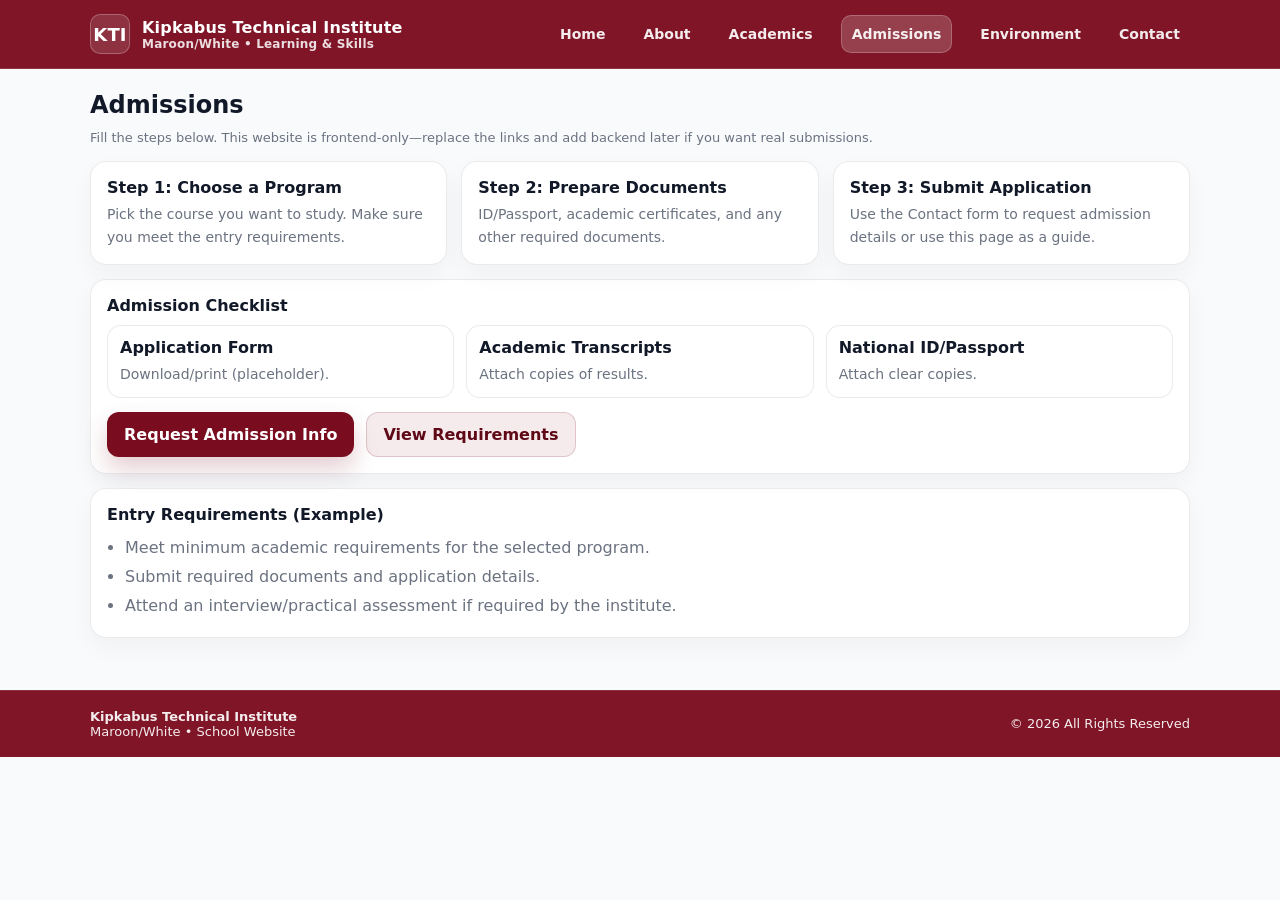
==== admissions.html @ e5349999 "first commit" ====
<!doctype html>
<html lang="en">
<head>
  <meta charset="utf-8" />
  <meta name="viewport" content="width=device-width, initial-scale=1" />
  <title>Admissions | Kipkabus Technical Institute</title>
  <link rel="stylesheet" href="style.css" />
</head>
<body>
  <a class="skip-link" href="#main">Skip to content</a>

  <header class="site-header" role="banner">
    <div class="container">
      <nav class="navbar" aria-label="Primary navigation">
        <div class="brand" aria-label="Kipkabus Technical Institute">
          <div class="logo" aria-hidden="true">KTI</div>
          <div>
            Kipkabus Technical Institute
            <div style="font-weight:600; font-size:12px; color:rgba(255,255,255,.86)">Maroon/White • Learning & Skills</div>
          </div>
        </div>

        <button class="burger" aria-label="Open menu" aria-expanded="false" type="button">☰ Menu</button>

        <div class="nav-links" id="navLinks">
          <a href="index.html">Home</a>
          <a href="about.html">About</a>
          <a href="academics.html">Academics</a>
          <a href="admissions.html">Admissions</a>
          <a href="environment.html">Environment</a>
          <a href="contact.html">Contact</a>
        </div>
      </nav>
    </div>
  </header>

  <main id="main" class="section">
    <div class="container">
      <h2 style="margin-top:0">Admissions</h2>
      <p class="small-note" style="margin-top:0">
        Fill the steps below. This website is frontend-only—replace the links and add backend later if you want real submissions.
      </p>

      <div class="grid-3" style="margin-top:14px">
        <div class="card">
          <h3>Step 1: Choose a Program</h3>
          <p>Pick the course you want to study. Make sure you meet the entry requirements.</p>
        </div>
        <div class="card">
          <h3>Step 2: Prepare Documents</h3>
          <p>ID/Passport, academic certificates, and any other required documents.</p>
        </div>
        <div class="card">
          <h3>Step 3: Submit Application</h3>
          <p>Use the Contact form to request admission details or use this page as a guide.</p>
        </div>
      </div>

      <div class="card" style="margin-top:14px">
        <h3 style="margin-top:0">Admission Checklist</h3>
        <div class="grid-3" style="grid-template-columns: repeat(3, 1fr); margin-top:10px; gap:12px">
          <div class="list-item"><b>Application Form</b><span>Download/print (placeholder).</span></div>
          <div class="list-item"><b>Academic Transcripts</b><span>Attach copies of results.</span></div>
          <div class="list-item"><b>National ID/Passport</b><span>Attach clear copies.</span></div>
        </div>

        <div style="display:flex; gap:12px; flex-wrap:wrap; margin-top:14px">
          <a class="btn btn-primary" href="contact.html">Request Admission Info</a>
          <a class="btn btn-ghost" href="#requirements">View Requirements</a>
        </div>
      </div>

      <div class="card" id="requirements" style="margin-top:14px">
        <h3>Entry Requirements (Example)</h3>
        <ul style="margin:10px 0 0; padding-left:18px; color:var(--muted); line-height:1.8">
          <li>Meet minimum academic requirements for the selected program.</li>
          <li>Submit required documents and application details.</li>
          <li>Attend an interview/practical assessment if required by the institute.</li>
        </ul>
      </div>
    </div>
  </main>

  <footer>
    <div class="container footer-inner">
      <div>
        <b>Kipkabus Technical Institute</b><br />
        Maroon/White • School Website
      </div>
      <div>
        <span>© <span id="year"></span> All Rights Reserved</span>
      </div>
    </div>
  </footer>

  <script>
    document.getElementById('year').textContent = new Date().getFullYear();
  </script>
  <script src="script.js"></script>
</body>
</html>
---- style.css ----
/* Kipkabus Technical Institute (Maroon/White) - shared styles */

:root{
  --maroon:#7a0c1f;
  --maroon-dark:#5f0816;
  --white:#ffffff;
  --muted:#6b7280;
  --bg:#f8fafc;
  --card:#ffffff;
  --border:rgba(0,0,0,.08);
  --shadow: 0 10px 30px rgba(0,0,0,.08);
}

*{box-sizing:border-box}
html,body{height:100%}
body{
  margin:0;
  font-family: ui-sans-serif, system-ui, -apple-system, Segoe UI, Roboto, Helvetica, Arial, "Apple Color Emoji","Segoe UI Emoji";
  background:var(--bg);
  color:#111827;
}

a{color:inherit; text-decoration:none}

.container{
  width:min(1100px, 92%);
  margin:0 auto;
}

/* Header / Navbar */
.site-header{
  position:sticky;
  top:0;
  z-index:50;
  background:rgba(122,12,31,.96);
  backdrop-filter: blur(6px);
  border-bottom: 1px solid rgba(255,255,255,.12);
}

.navbar{
  display:flex;
  align-items:center;
  justify-content:space-between;
  padding:14px 0;
}

.brand{
  display:flex;
  align-items:center;
  gap:12px;
  color:var(--white);
  font-weight:800;
  letter-spacing:.2px;
}

.brand .logo{
  width:40px;
  height:40px;
  border-radius:10px;
  background:rgba(255,255,255,.12);
  border:1px solid rgba(255,255,255,.25);
  display:flex;
  align-items:center;
  justify-content:center;
  font-size:18px;
}

.nav-links{
  display:flex;
  align-items:center;
  gap:18px;
}

.nav-links a{
  color:rgba(255,255,255,.92);
  font-weight:600;
  font-size:14px;
  padding:10px 10px;
  border-radius:10px;
  transition: background .15s ease, transform .15s ease;
}

.nav-links a:hover{
  background:rgba(255,255,255,.14);
  transform: translateY(-1px);
}

.nav-links a.active{
  background:rgba(255,255,255,.18);
  border:1px solid rgba(255,255,255,.22);
}

.burger{
  display:none;
  background:transparent;
  border:1px solid rgba(255,255,255,.35);
  color:var(--white);
  border-radius:12px;
  padding:10px 12px;
  cursor:pointer;
}

.burger:active{transform: translateY(1px)}

/* Mobile menu */
@media (max-width: 860px){
  .burger{display:inline-flex; align-items:center; gap:8px}
  .nav-links{
    position:absolute;
    left:0;
    right:0;
    top:100%;
    background:var(--maroon);
    padding:12px 0;
    flex-direction:column;
    align-items:flex-start;
    gap:0;
    display:none;
    border-bottom:1px solid rgba(255,255,255,.12);
  }
  .nav-links.open{display:flex}
  .nav-links a{
    width:100%;
    padding:12px 16px;
    border-radius:0;
    border-left:none;
    border-right:none;
  }
}

/* Hero */
.hero{
  padding: 46px 0 22px;
}

.hero-grid{
  display:grid;
  grid-template-columns: 1.2fr .8fr;
  gap:22px;
  align-items:center;
}

@media (max-width: 900px){
  .hero-grid{grid-template-columns: 1fr;}
}

.hero-card{
  background:rgba(255,255,255,.85);
  border:1px solid var(--border);
  border-radius:18px;
  box-shadow: var(--shadow);
  padding:22px;
}

.kicker{
  display:inline-flex;
  align-items:center;
  gap:10px;
  padding:8px 12px;
  border-radius:999px;
  background: rgba(122,12,31,.10);
  border:1px solid rgba(122,12,31,.18);
  color: var(--maroon-dark);
  font-weight:700;
  font-size:13px;
}

h1{
  margin:14px 0 10px;
  font-size:40px;
  line-height:1.05;
}
@media (max-width: 520px){h1{font-size:32px}}

p.lead{
  color: var(--muted);
  font-size:16px;
  line-height:1.6;
  margin:0 0 18px;
}

.cta-row{display:flex; gap:12px; flex-wrap:wrap}

.btn{
  display:inline-flex;
  align-items:center;
  justify-content:center;
  gap:10px;
  padding:12px 16px;
  border-radius:12px;
  font-weight:800;
  border:1px solid transparent;
  cursor:pointer;
  transition: transform .15s ease, box-shadow .15s ease, background .15s ease;
}

.btn:active{transform: translateY(1px)}

.btn-primary{
  background: var(--maroon);
  color: var(--white);
  box-shadow: 0 12px 24px rgba(122,12,31,.20);
}
.btn-primary:hover{background: var(--maroon-dark)}

.btn-ghost{
  background: rgba(122,12,31,.08);
  color: var(--maroon-dark);
  border-color: rgba(122,12,31,.18);
}
.btn-ghost:hover{background: rgba(122,12,31,.12)}

/* Sections */
.section{
  padding: 22px 0;
}

.section h2{
  margin:0 0 10px;
  font-size:24px;
}

.grid-3{
  display:grid;
  grid-template-columns: repeat(3, 1fr);
  gap:14px;
}
@media (max-width: 900px){.grid-3{grid-template-columns: 1fr}}

.card{
  background:var(--card);
  border:1px solid var(--border);
  border-radius:16px;
  padding:16px;
  box-shadow: 0 10px 25px rgba(0,0,0,.04);
}

.card h3{margin:0 0 6px; font-size:16px}
.card p{margin:0; color:var(--muted); line-height:1.6; font-size:14px}

/* Footer */
footer{
  margin-top:30px;
  padding: 18px 0;
  background: rgba(122,12,31,.96);
  color: rgba(255,255,255,.92);
  border-top:1px solid rgba(255,255,255,.12);
}
.footer-inner{
  display:flex;
  align-items:center;
  justify-content:space-between;
  gap:14px;
  flex-wrap:wrap;
  font-size:13px;
}

/* Forms */
.form{
  display:grid;
  grid-template-columns: 1fr 1fr;
  gap:12px;
}
@media (max-width: 720px){.form{grid-template-columns:1fr}}

.field{
  display:flex;
  flex-direction:column;
  gap:8px;
}

label{font-weight:700; font-size:13px; color:#374151}
input, textarea, select{
  width:100%;
  padding:12px 12px;
  border-radius:12px;
  border:1px solid rgba(0,0,0,.12);
  background:#fff;
  outline:none;
  font-size:14px;
}
textarea{min-height:120px; resize:vertical}

input:focus, textarea:focus, select:focus{
  border-color: rgba(122,12,31,.35);
  box-shadow: 0 0 0 4px rgba(122,12,31,.10);
}

.full{grid-column: 1 / -1;}

.form-actions{
  grid-column: 1 / -1;
  display:flex;
  align-items:center;
  justify-content:space-between;
  gap:12px;
  flex-wrap:wrap;
  margin-top:4px;
}

.small-note{color:var(--muted); font-size:13px; line-height:1.4}

.toast{
  display:none;
  margin-top:12px;
  padding:12px 14px;
  border-radius:12px;
  border:1px solid rgba(122,12,31,.20);
  background: rgba(122,12,31,.08);
  color: var(--maroon-dark);
  font-weight:700;
}

.toast.show{display:block}

/* Table-ish list */
.list{
  display:flex;
  flex-direction:column;
  gap:10px;
}

.list-item{
  padding:12px 12px;
  border:1px solid var(--border);
  border-radius:14px;
  background: #fff;
}
.list-item b{color:#111827}
.list-item span{display:block; margin-top:6px; color:var(--muted); font-size:14px; line-height:1.6}

/* Accessibility */
.skip-link{
  position:absolute;
  left:-9999px;
  top:auto;
  width:1px;
  height:1px;
  overflow:hidden;
}
.skip-link:focus{
  left: 12px;
  top: 12px;
  width:auto;
  height:auto;
  padding:12px 14px;
  background:#fff;
  border:1px solid var(--border);
  border-radius:12px;
  z-index:1000;
}
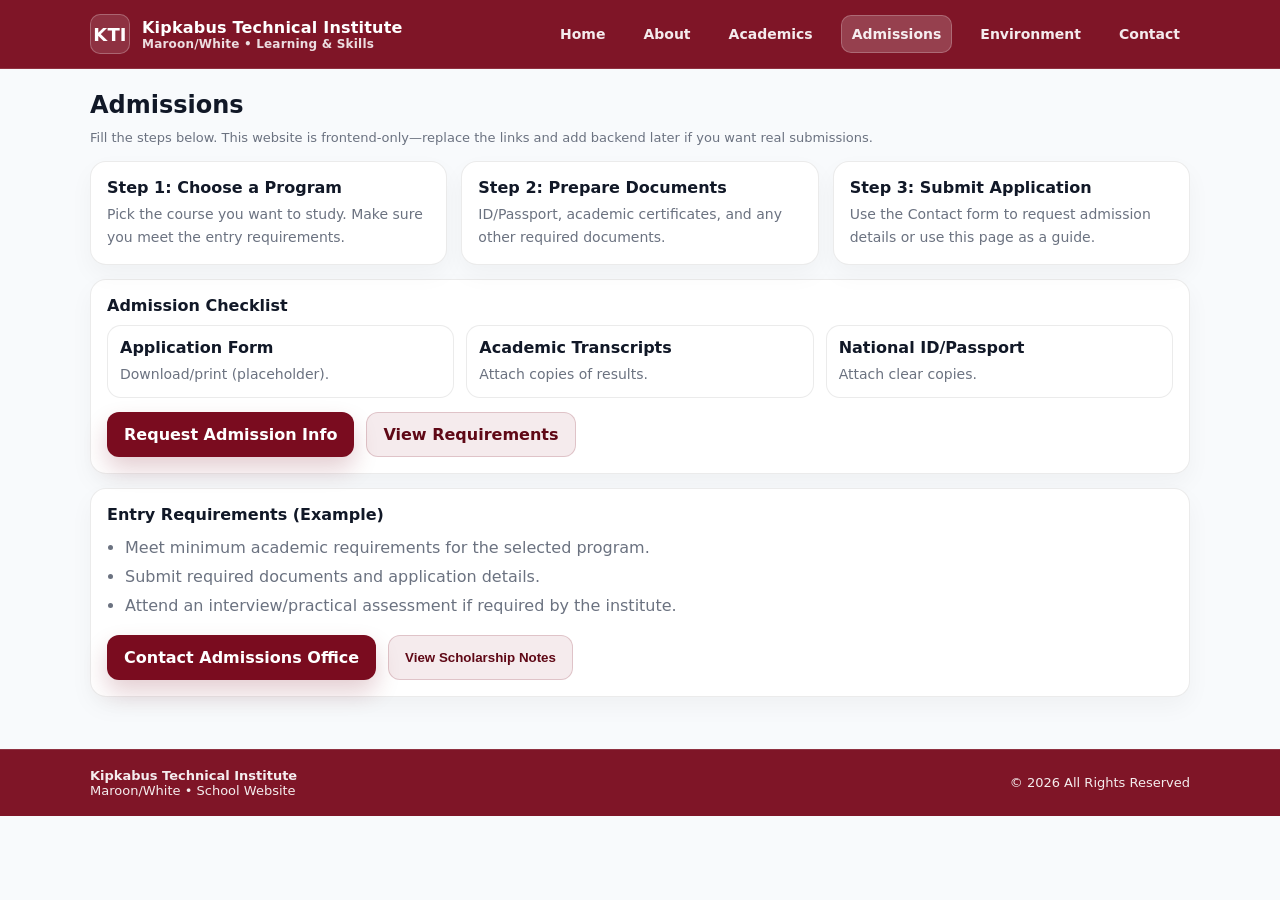
==== commit a27ad8f9: "Add professional modal/accordion and UX polish" ====
--- a/admissions.html
+++ b/admissions.html
@@ -77,9 +77,40 @@
           <li>Submit required documents and application details.</li>
           <li>Attend an interview/practical assessment if required by the institute.</li>
         </ul>
+
+        <div style="display:flex; gap:12px; flex-wrap:wrap; margin-top:14px">
+          <a class="btn btn-primary" href="contact.html">Contact Admissions Office</a>
+          <button class="btn btn-ghost" type="button" data-modal-target="#admissionModal" aria-haspopup="dialog">
+            View Scholarship Notes
+          </button>
+        </div>
       </div>
+
+      <!-- Modal -->
+      <section class="modal" id="admissionModal" data-modal="admissionModal" aria-hidden="true" role="dialog" aria-modal="true">
+        <div class="modal-backdrop" aria-hidden="true"></div>
+        <div class="modal-dialog" role="document">
+          <div class="modal-header">
+            <h3 style="margin:0">Scholarship Notes (Example)</h3>
+            <button type="button" class="modal-close" data-modal-close aria-label="Close dialog">✕</button>
+          </div>
+          <div class="modal-body">
+            <p class="small-note" style="margin-top:0">This is placeholder content. Replace it with your official scholarship/benefits information.</p>
+            <ul style="margin:10px 0 0; padding-left:18px; color:var(--muted); line-height:1.8">
+              <li>Merit-based selection and/or need-based consideration.</li>
+              <li>Some programs may require practical assessment or interview.</li>
+              <li>Applicants may be notified after reviewing documents.</li>
+            </ul>
+          </div>
+          <div class="modal-footer">
+            <a class="btn btn-primary" href="contact.html">Ask for Eligibility</a>
+            <button class="btn btn-ghost" type="button" data-modal-close>Close</button>
+          </div>
+        </div>
+      </section>
     </div>
   </main>
+
 
   <footer>
     <div class="container footer-inner">
--- a/style.css
+++ b/style.css
@@ -326,8 +326,113 @@
   border-radius:14px;
   background: #fff;
 }
+
 .list-item b{color:#111827}
 .list-item span{display:block; margin-top:6px; color:var(--muted); font-size:14px; line-height:1.6}
+
+/* Accordion */
+.accordion{
+  display:flex;
+  flex-direction:column;
+  gap:10px;
+}
+
+.accordion-item{
+  border:1px solid var(--border);
+  border-radius:14px;
+  background:#fff;
+  overflow:hidden;
+}
+
+.accordion-button{
+  width:100%;
+  text-align:left;
+  background: transparent;
+  border:0;
+  padding:14px 14px;
+  font-weight:800;
+  color:#111827;
+  cursor:pointer;
+  display:flex;
+  align-items:center;
+  justify-content:space-between;
+}
+
+.accordion-button:focus-visible{
+  outline: none;
+  box-shadow: 0 0 0 4px rgba(122,12,31,.14);
+}
+
+.accordion-panel{
+  padding:0 14px 14px;
+}
+
+/* Modal */
+.modal{
+  position:fixed;
+  inset:0;
+  display:none;
+  z-index:2000;
+}
+
+.modal.open{display:block}
+
+.modal-backdrop{
+  position:absolute;
+  inset:0;
+  background: rgba(0,0,0,.52);
+}
+
+.modal-dialog{
+  position:relative;
+  width:min(720px, 92%);
+  margin: 9vh auto 0;
+  background:#fff;
+  border:1px solid var(--border);
+  border-radius:16px;
+  box-shadow: 0 22px 60px rgba(0,0,0,.25);
+  overflow:hidden;
+}
+
+.modal-header{
+  display:flex;
+  align-items:center;
+  justify-content:space-between;
+  gap:12px;
+  padding:14px 16px;
+  background: rgba(122,12,31,.06);
+  border-bottom:1px solid var(--border);
+}
+
+.modal-close{
+  background: transparent;
+  border:1px solid rgba(0,0,0,.12);
+  border-radius:12px;
+  width:38px;
+  height:38px;
+  cursor:pointer;
+  font-size:16px;
+}
+
+.modal-close:focus-visible{
+  outline:none;
+  box-shadow: 0 0 0 4px rgba(122,12,31,.14);
+}
+
+.modal-body{padding:14px 16px}
+
+.modal-footer{
+  padding:14px 16px;
+  display:flex;
+  gap:12px;
+  flex-wrap:wrap;
+  justify-content:flex-end;
+  border-top:1px solid var(--border);
+}
+
+@media (prefers-reduced-motion: reduce){
+  html:focus-within{scroll-behavior:auto}
+}
 
 /* Accessibility */
 .skip-link{
@@ -338,6 +443,7 @@
   height:1px;
   overflow:hidden;
 }
+
 .skip-link:focus{
   left: 12px;
   top: 12px;
@@ -350,3 +456,5 @@
   z-index:1000;
 }
 
+
+
